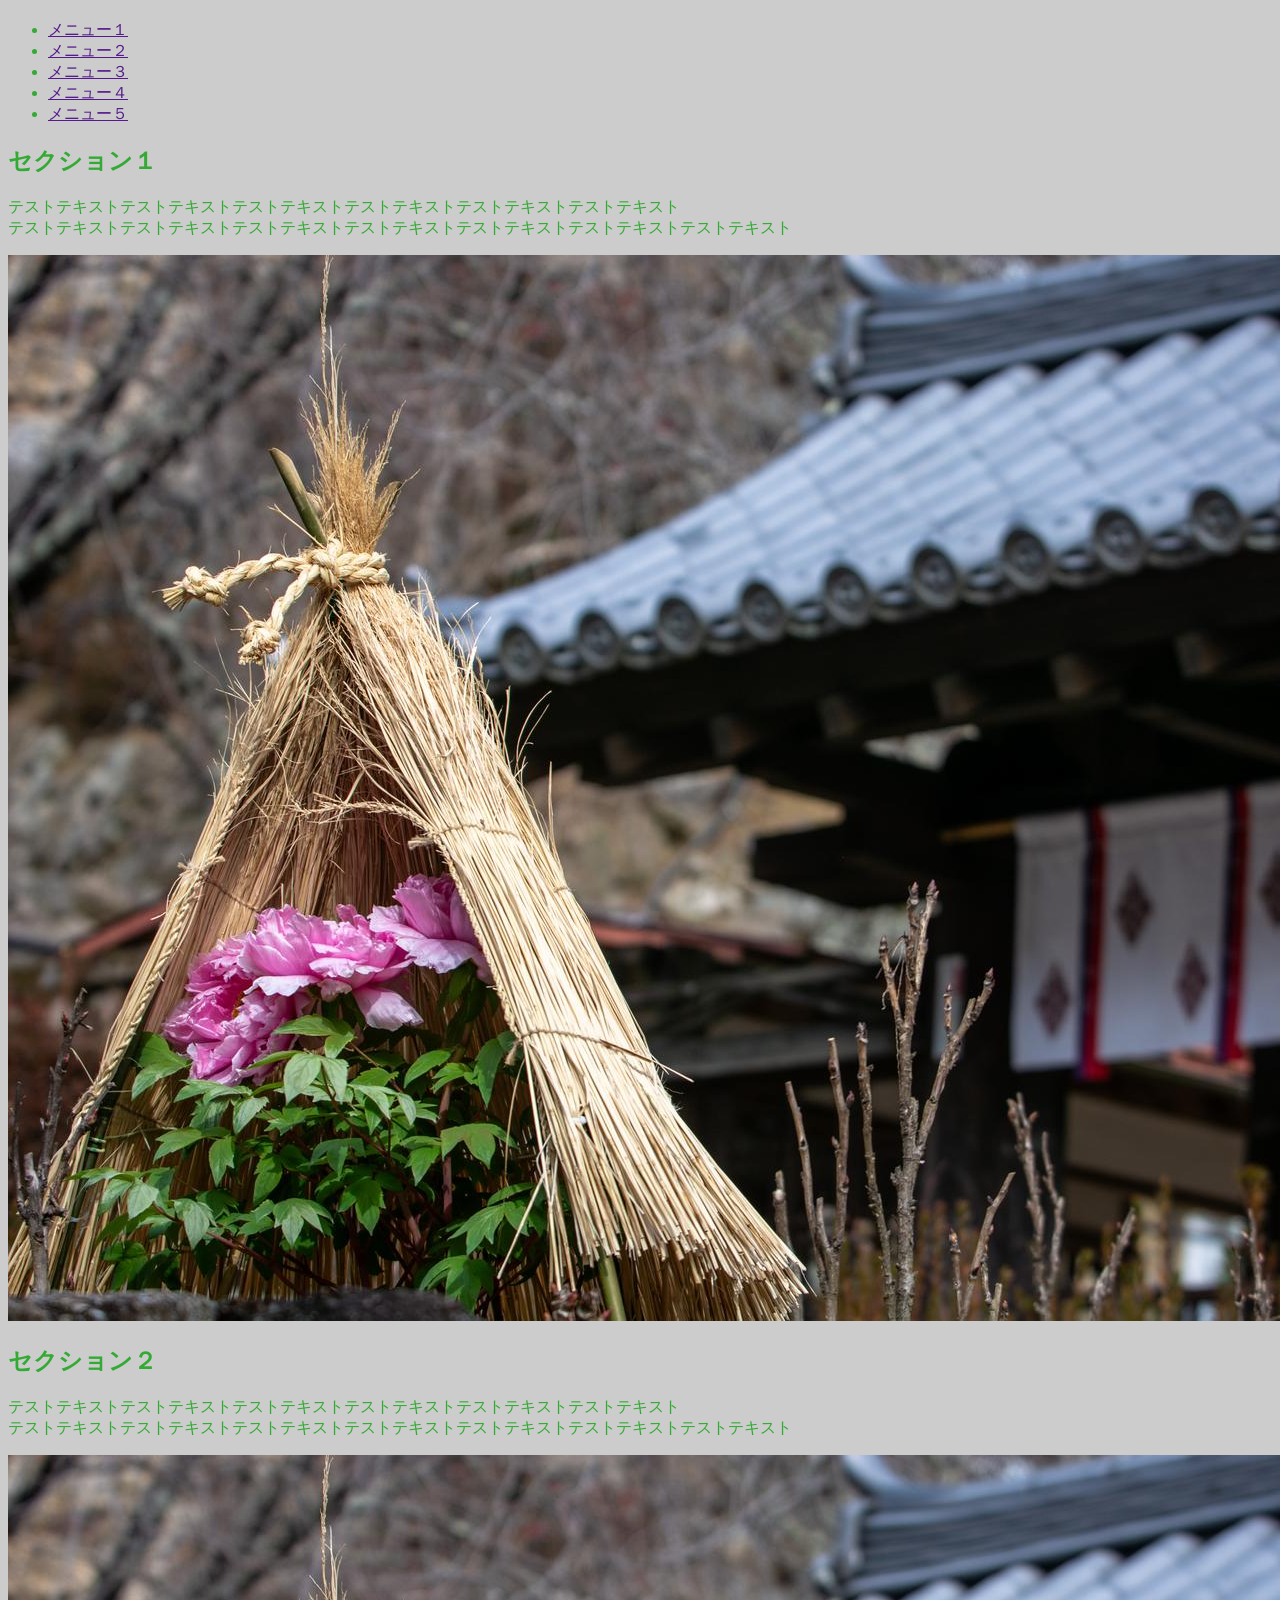
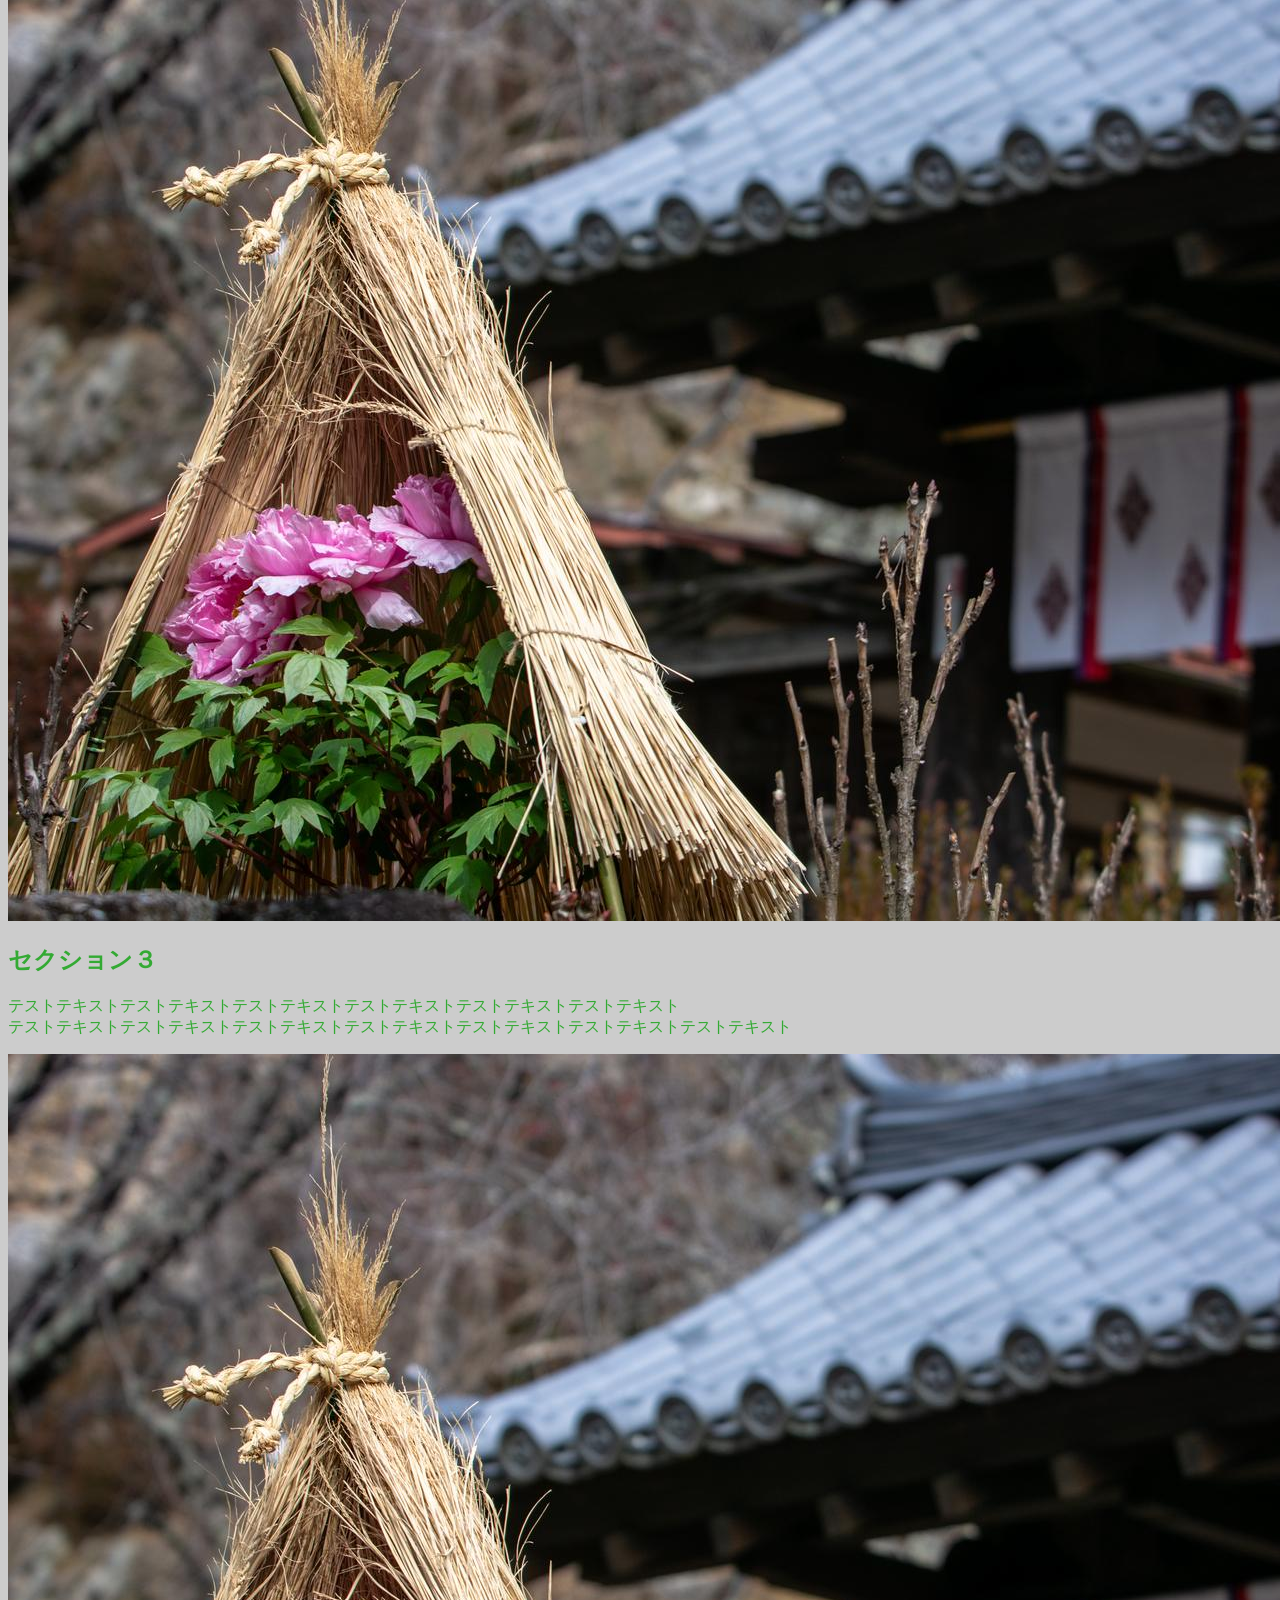
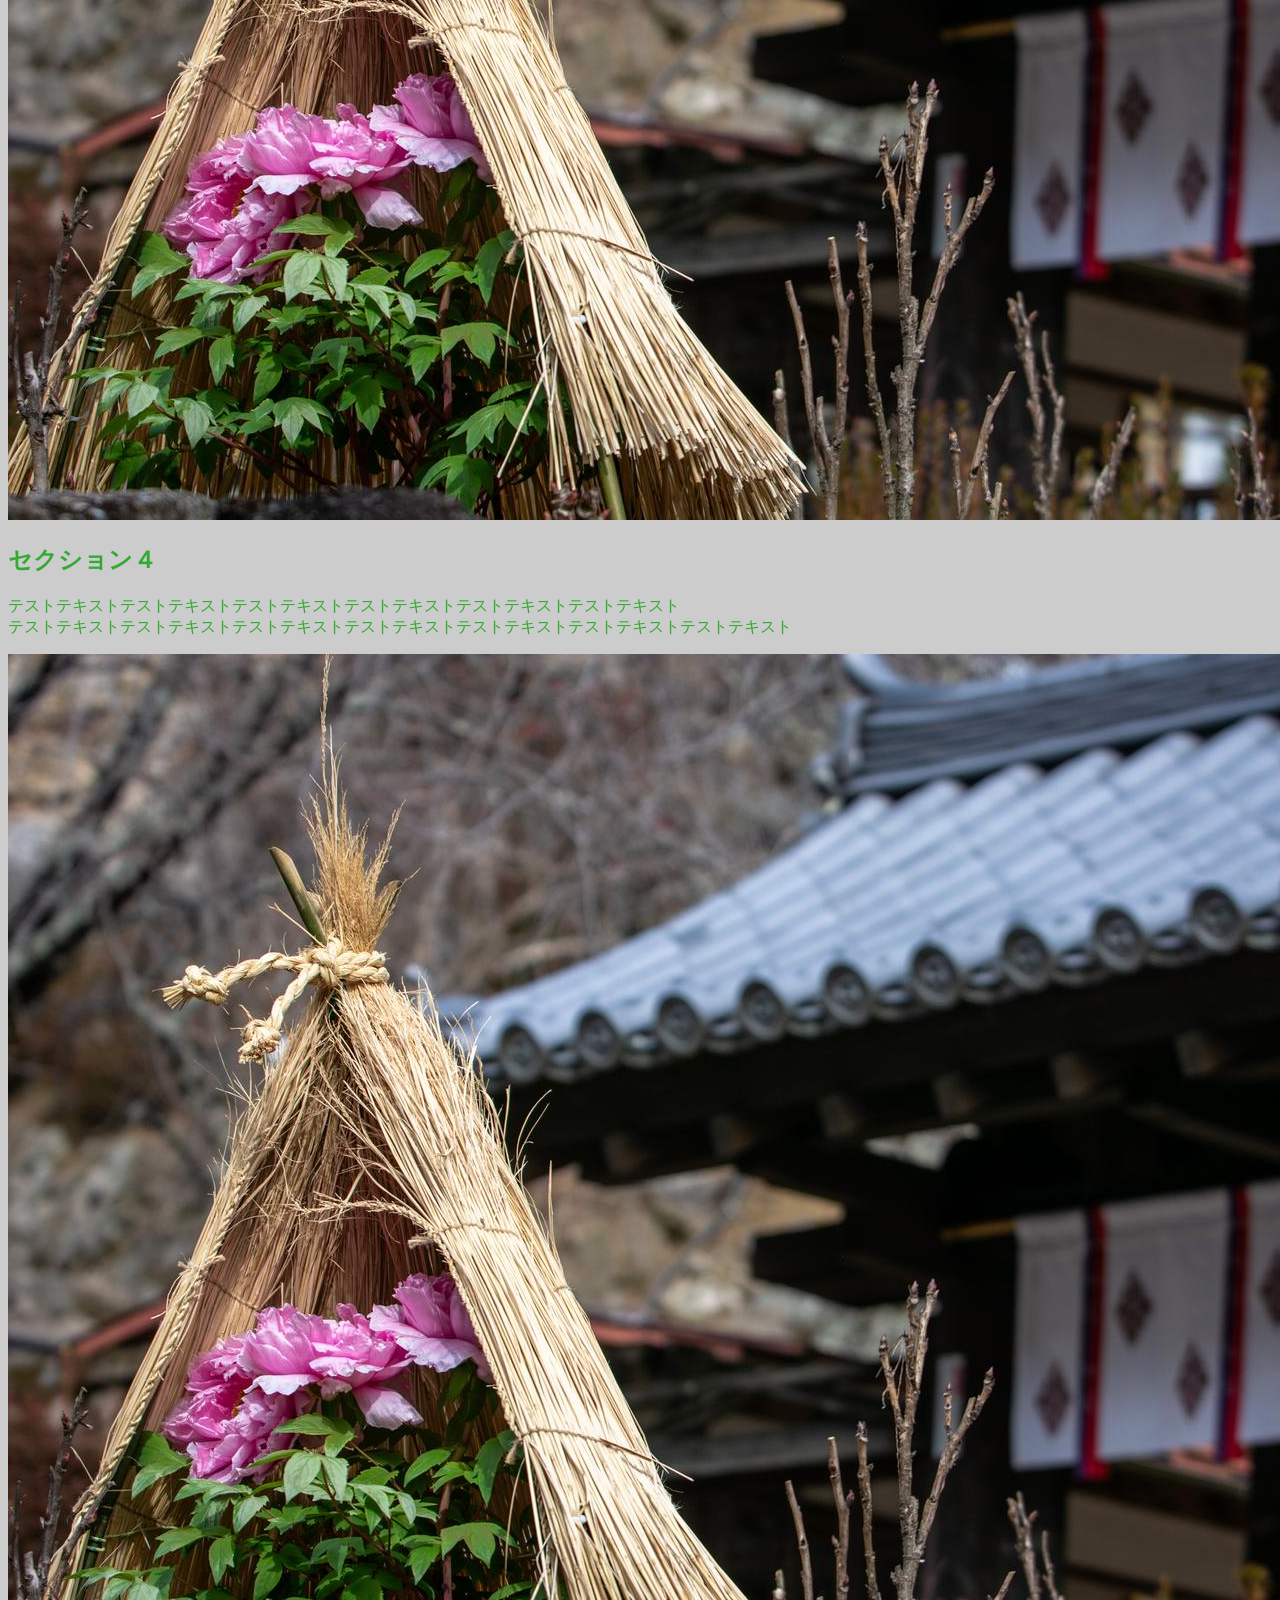
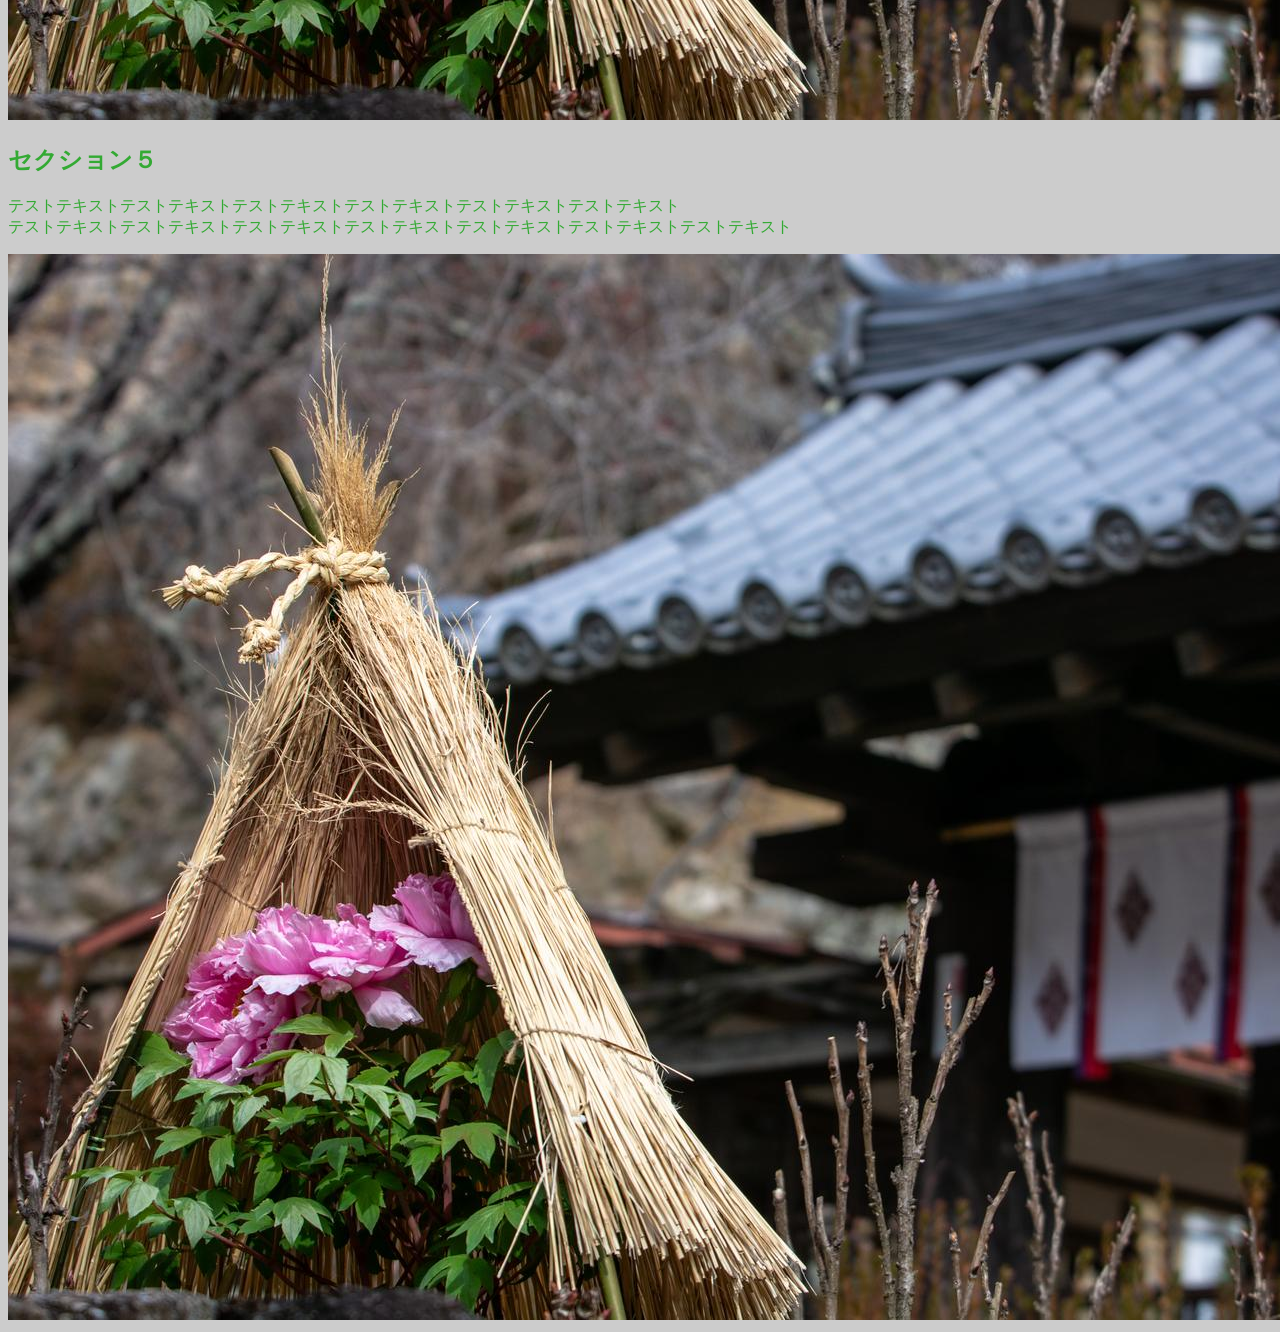
==== index.html @ 55877fb7 "最初" ====
<!DOCTYPE html>
<html lang="en">
<head>
    <meta charset="UTF-8">
    <meta name="viewport" content="width=device-width, initial-scale=1.0">
    <title>Document</title>
    <link rel="stylesheet" href="./css/style.css" class="href">
</head>
<body>
    
    <div class="lp_wrapper">
        <section id="main">
            <h1></h1>
            <ul>
                <li><a href="">メニュー１</a></li>
                <li><a href="">メニュー２</a></li>
                <li><a href="">メニュー３</a></li>
                <li><a href="">メニュー４</a></li>
                <li><a href="">メニュー５</a></li>
            </ul>
        </section>
        <section id="sec01">
            <h2>セクション１</h2>
            <div class="contents">
                <p>テストテキストテストテキストテストテキストテストテキストテストテキストテストテキスト<br>
                    テストテキストテストテキストテストテキストテストテキストテストテキストテストテキストテストテキスト
                </p>
                <div class="bgimage">
                    <img src="./images/image001.jpg" alt="">
                </div>
            </div>
        </section>
        <section id="sec02">
            <h2>セクション２</h2>
            <div class="contents">
                <p>テストテキストテストテキストテストテキストテストテキストテストテキストテストテキスト<br>
                    テストテキストテストテキストテストテキストテストテキストテストテキストテストテキストテストテキスト
                </p>
                <div class="bgimage">
                    <img src="./images/image001.jpg" alt="">
                </div>
            </div>
        </section>
        <section id="sec03">
            <h2>セクション３</h2>
            <div class="contents">
                <p>テストテキストテストテキストテストテキストテストテキストテストテキストテストテキスト<br>
                    テストテキストテストテキストテストテキストテストテキストテストテキストテストテキストテストテキスト
                </p>
                <div class="bgimage">
                    <img src="./images/image001.jpg" alt="">
                </div>
            </div>
        </section>
        <section id="sec04">
            <h2>セクション４</h2>
            <div class="contents">
                <p>テストテキストテストテキストテストテキストテストテキストテストテキストテストテキスト<br>
                    テストテキストテストテキストテストテキストテストテキストテストテキストテストテキストテストテキスト
                </p>
                <div class="bgimage">
                    <img src="./images/image001.jpg" alt="">
                </div>
            </div>
        </section>
        <section id="sec05">
            <h2>セクション５</h2>
            <div class="contents">
                <p>テストテキストテストテキストテストテキストテストテキストテストテキストテストテキスト<br>
                    テストテキストテストテキストテストテキストテストテキストテストテキストテストテキストテストテキスト
                </p>
                <div class="bgimage">
                    <img src="./images/image001.jpg" alt="">
                </div>
            </div>
        </section>
    </div>

</body>
</html>
---- css/style.css ----
body,html{
    background: #ccc;
    color:#3a3
}
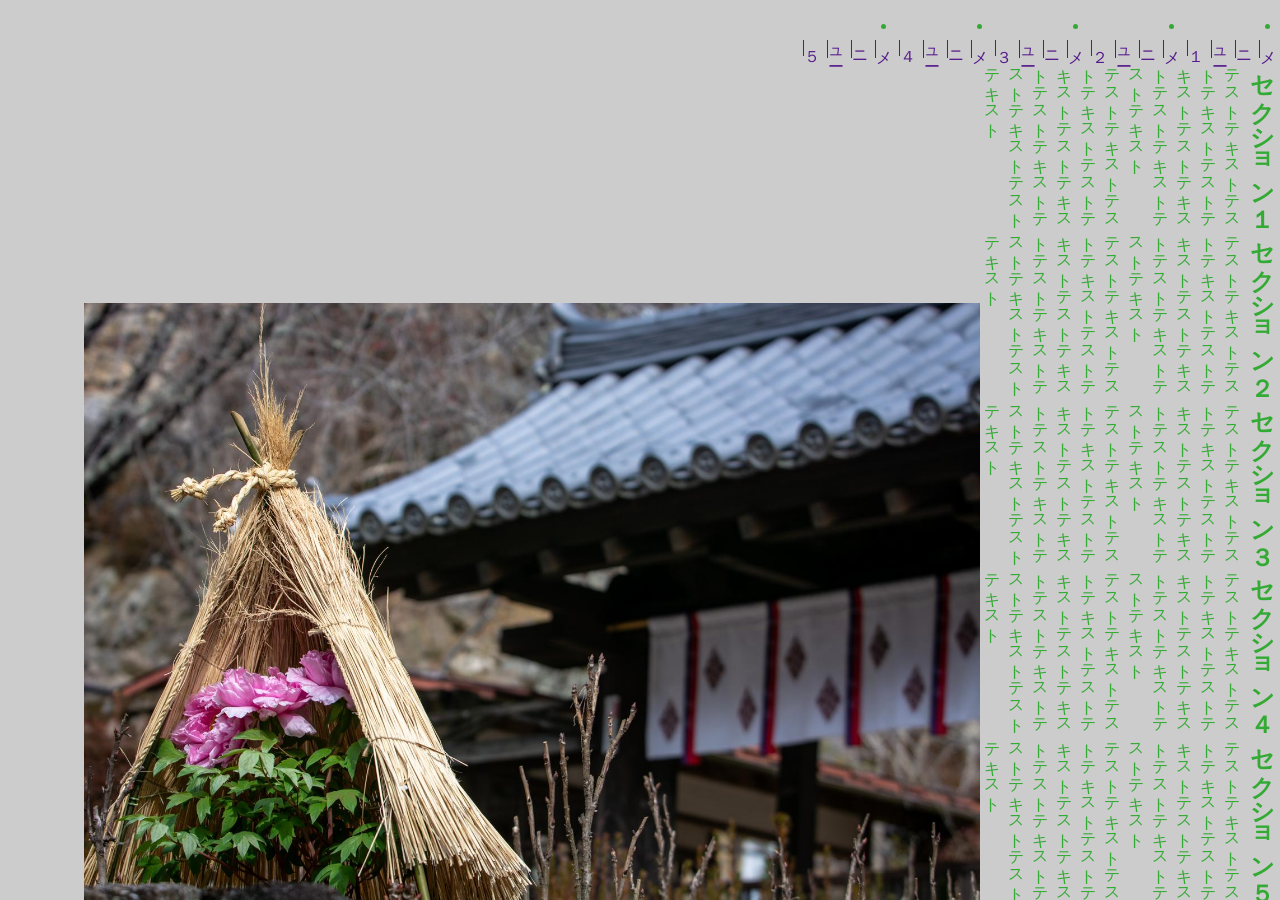
==== commit f7d3d2b1: "ちょっと修正" ====
--- a/index.html
+++ b/index.html
@@ -1,5 +1,5 @@
 <!DOCTYPE html>
-<html lang="en">
+<html lang="jp">
 <head>
     <meta charset="UTF-8">
     <meta name="viewport" content="width=device-width, initial-scale=1.0">
--- a/css/style.css
+++ b/css/style.css
@@ -1,4 +1,30 @@
+@import url("https://fonts.googleapis.com/css2?family=Noto+Sans+JP:wght@100..900&display=swap");
+@import url("https://fonts.googleapis.com/css2?family=Noto+Serif+JP:wght@200..900&display=swap");
+@import url("https://fonts.googleapis.com/css2?family=Martian+Mono:wght@100..800&display=swap");
+
+*,*::before,*::after{box-sizing:border-box}*{margin:0}@media (prefers-reduced-motion:no-preference){html{interpolate-size:allow-keywords}}body{line-height:1.5;-webkit-font-smoothing:antialiased}img,picture,video,canvas,svg{display:block;max-width:100%}input,button,textarea,select{font:inherit}p,h1,h2,h3,h4,h5,h6{overflow-wrap:break-word}p{text-wrap:pretty}h1,h2,h3,h4,h5,h6{text-wrap:balance}#root,#__next{isolation:isolate}
+
+html, body {
+    margin: 0;
+    padding: 0;
+    color: #333;
+}
+
 body,html{
     background: #ccc;
-    color:#3a3
-}+    color:#3a3;
+writing-mode: vertical-rl; /* 縦書き（右→左） */
+text-orientation: upright; /* 文字の向きを正立に */
+}
+.lp_wrapper{
+    max-width:100vw;
+    overflow: hidden;
+}
+.lp_wrapper{
+    display: flex;
+}
+.lp_wrapper section .bgimage{
+    position: fixed;
+    bottom:0;
+    width:70%;
+}
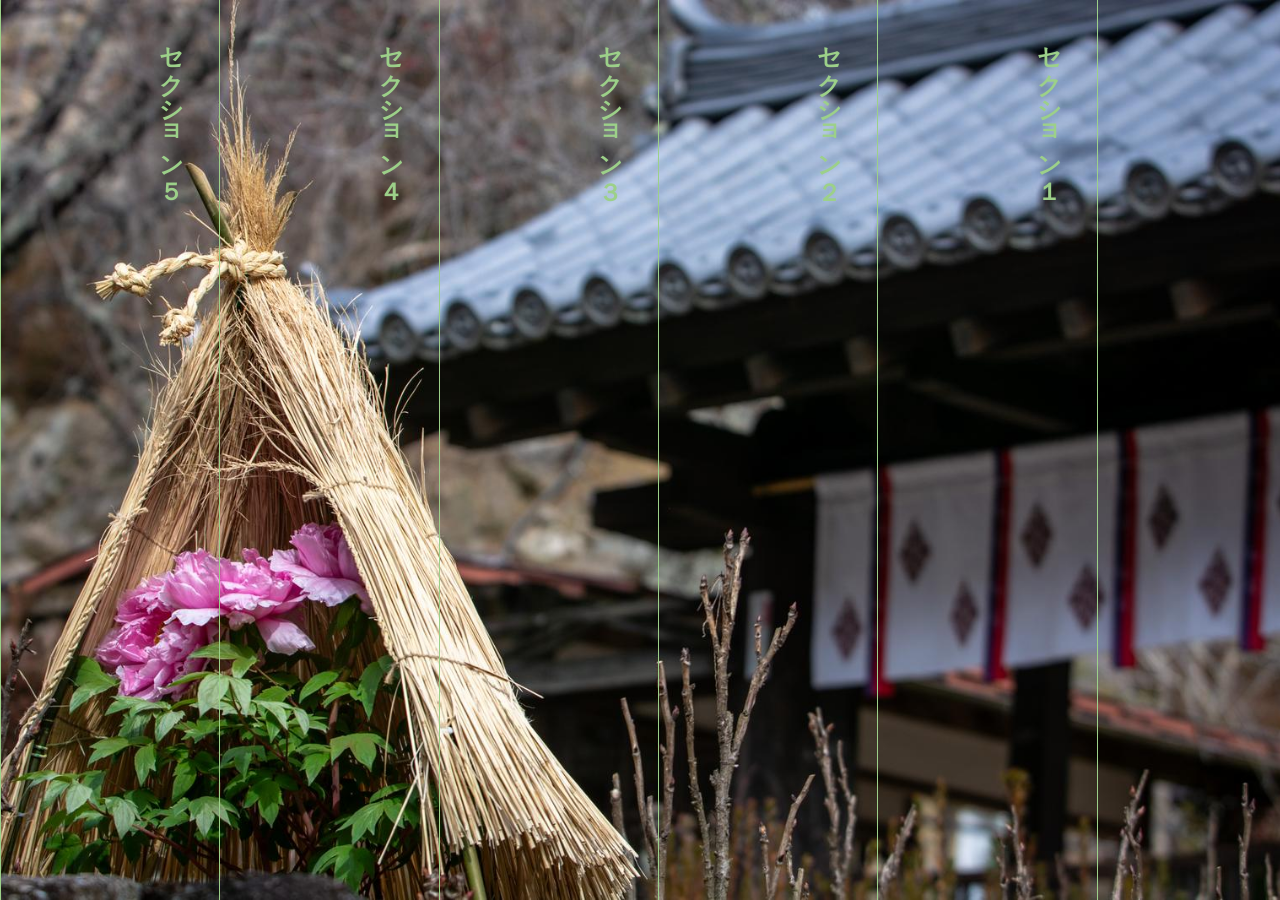
==== commit 31c7449f: "さらに更新" ====
--- a/index.html
+++ b/index.html
@@ -5,73 +5,85 @@
     <meta name="viewport" content="width=device-width, initial-scale=1.0">
     <title>Document</title>
     <link rel="stylesheet" href="./css/style.css" class="href">
+    <!-- jQuery 3.7.1 (minified) -->
+<script src="https://cdnjs.cloudflare.com/ajax/libs/jquery/3.7.1/jquery.min.js"
+        integrity="sha512-v2CJ7UaYy4JwqLDIrZUI/4hqeoQieOmAZNXBeQyjo21dadnwR+8ZaIJVT8EE2iyI61OV8e6M8PP2/4hpQINQ/g=="
+        crossorigin="anonymous"
+        referrerpolicy="no-referrer"></script>
+    <script>
+        $(function(){
+            
+        });
+    </script>
 </head>
 <body>
     
     <div class="lp_wrapper">
         <section id="main">
-            <h1></h1>
-            <ul>
-                <li><a href="">メニュー１</a></li>
-                <li><a href="">メニュー２</a></li>
-                <li><a href="">メニュー３</a></li>
-                <li><a href="">メニュー４</a></li>
-                <li><a href="">メニュー５</a></li>
-            </ul>
+            <div class="contents">
+                <h1></h1>
+                <ul>
+                    <li><a href="">メニュー１</a></li>
+                    <li><a href="">メニュー２</a></li>
+                    <li><a href="">メニュー３</a></li>
+                    <li><a href="">メニュー４</a></li>
+                    <li><a href="">メニュー５</a></li>
+                </ul>
+            </div>
         </section>
         <section id="sec01">
-            <h2>セクション１</h2>
             <div class="contents">
+                <h2>セクション１</h2>
                 <p>テストテキストテストテキストテストテキストテストテキストテストテキストテストテキスト<br>
                     テストテキストテストテキストテストテキストテストテキストテストテキストテストテキストテストテキスト
                 </p>
-                <div class="bgimage">
-                    <img src="./images/image001.jpg" alt="">
-                </div>
+            </div>
+            <div class="bgimage">
+                <img src="./images/image001.jpg" alt="">
             </div>
         </section>
         <section id="sec02">
-            <h2>セクション２</h2>
             <div class="contents">
+                <h2>セクション２</h2>
                 <p>テストテキストテストテキストテストテキストテストテキストテストテキストテストテキスト<br>
                     テストテキストテストテキストテストテキストテストテキストテストテキストテストテキストテストテキスト
                 </p>
-                <div class="bgimage">
-                    <img src="./images/image001.jpg" alt="">
-                </div>
+            </div>
+            <div class="bgimage">
+                <img src="./images/image001.jpg" alt="">
             </div>
         </section>
         <section id="sec03">
-            <h2>セクション３</h2>
             <div class="contents">
+                <h2>セクション３</h2>
                 <p>テストテキストテストテキストテストテキストテストテキストテストテキストテストテキスト<br>
                     テストテキストテストテキストテストテキストテストテキストテストテキストテストテキストテストテキスト
                 </p>
-                <div class="bgimage">
-                    <img src="./images/image001.jpg" alt="">
-                </div>
+            </div>
+            <div class="bgimage">
+                <img src="./images/image001.jpg" alt="">
             </div>
         </section>
         <section id="sec04">
-            <h2>セクション４</h2>
             <div class="contents">
+                <h2>セクション４</h2>
                 <p>テストテキストテストテキストテストテキストテストテキストテストテキストテストテキスト<br>
                     テストテキストテストテキストテストテキストテストテキストテストテキストテストテキストテストテキスト
                 </p>
-                <div class="bgimage">
-                    <img src="./images/image001.jpg" alt="">
-                </div>
+            </div>
+            <div class="bgimage">
+                <img src="./images/image001.jpg" alt="">
             </div>
         </section>
         <section id="sec05">
-            <h2>セクション５</h2>
             <div class="contents">
+                <h2>セクション５</h2>
                 <p>テストテキストテストテキストテストテキストテストテキストテストテキストテストテキスト<br>
                     テストテキストテストテキストテストテキストテストテキストテストテキストテストテキストテストテキスト
                 </p>
-                <div class="bgimage">
-                    <img src="./images/image001.jpg" alt="">
-                </div>
+            </div>
+            <div class="bgimage">
+                <img src="./images/image001.jpg" alt="">
             </div>
         </section>
     </div>
--- a/css/style.css
+++ b/css/style.css
@@ -7,14 +7,24 @@
 html, body {
     margin: 0;
     padding: 0;
-    color: #333;
+    color: #807F7A;
 }
 
 body,html{
     background: #ccc;
-    color:#3a3;
-writing-mode: vertical-rl; /* 縦書き（右→左） */
-text-orientation: upright; /* 文字の向きを正立に */
+    color:#9CD089;
+    writing-mode: vertical-rl; /* 縦書き（右→左） */
+    text-orientation: upright; /* 文字の向きを正立に */
+}
+a,
+a:link,
+a:visited,
+a:hover,
+a:active{
+    color:#9CD089;
+}
+a:hover{
+    text-decoration: underline;
 }
 .lp_wrapper{
     max-width:100vw;
@@ -22,9 +32,50 @@
 }
 .lp_wrapper{
     display: flex;
+    position: relative;
+    flex-direction: column;
+    width: 100vw;
+}
+.lp_wrapper section{
+    flex: 1 1 auto;
+}
+.lp_wrapper section div.contents{
+    position:relative; 
+    z-index:2;
+    border-left:1px solid #9CD089;
+    width:100%;
+    padding:30px;
+}
+.lp_wrapper section div.contents h2{
+    cursor: pointer;
+}
+.lp_wrapper section div.contents *:not(h2){
+    display: none;
+}
+.lp_wrapper section div.contents > *{
+    position:relative;
+    z-index:2;
 }
 .lp_wrapper section .bgimage{
     position: fixed;
     bottom:0;
-    width:70%;
+    top:0;
+    left:0;
+    right: 0;
+    z-index:1;
 }
+.lp_wrapper section .bgimage img{
+    object-fit: cover;
+    object-position:center;
+    width: 100%;
+    height: 100%;
+}
+@media screen and (max-width: 767px) {
+    body,html{
+        writing-mode: initial; /* 縦書き（右→左） */
+        text-orientation: initial; /* 文字の向きを正立に */
+    }
+    .lp_wrapper{
+        flex-direction: row;
+    }
+}
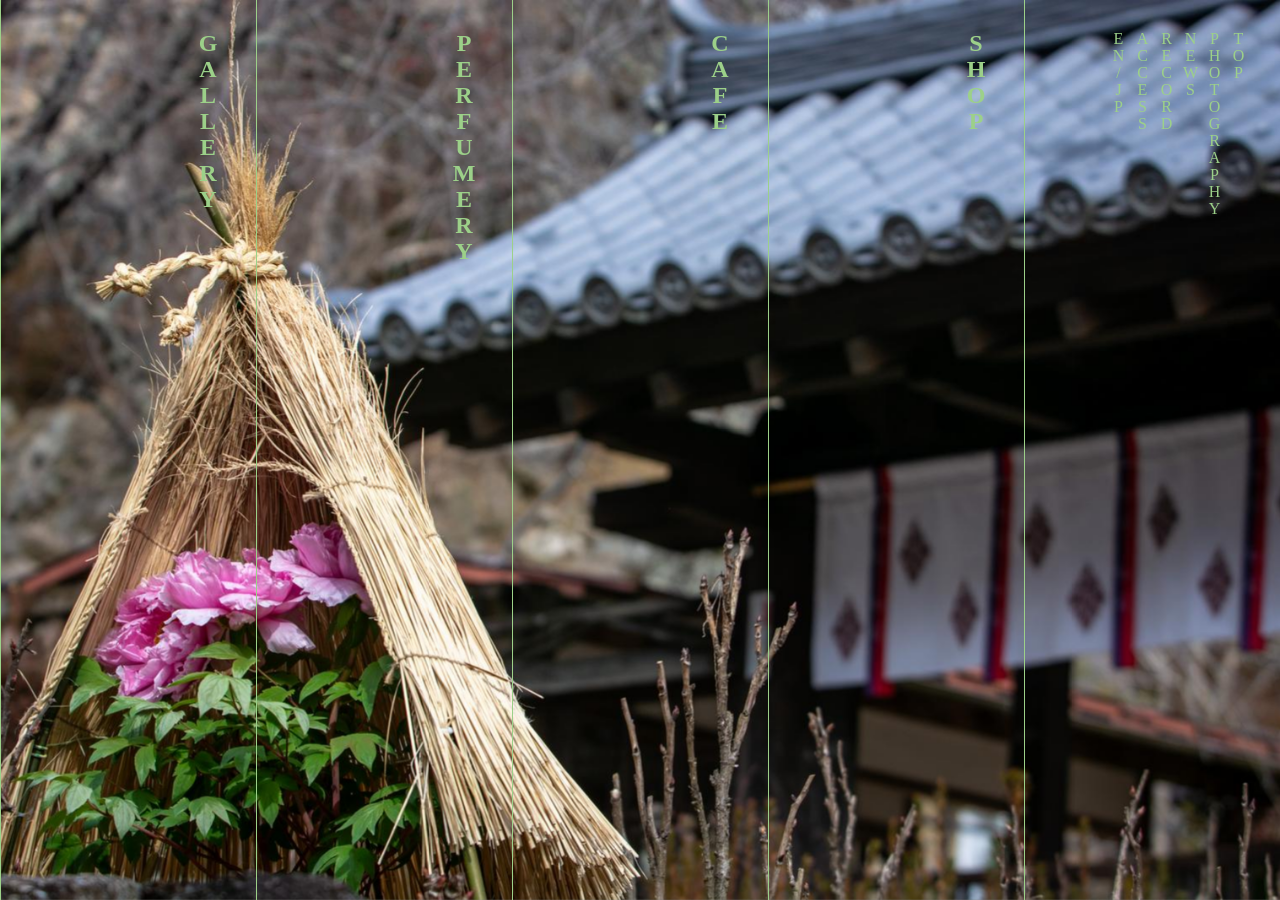
==== commit faafb0b8: "tuika" ====
--- a/index.html
+++ b/index.html
@@ -12,78 +12,92 @@
         referrerpolicy="no-referrer"></script>
     <script>
         $(function(){
-            
+            $('.lp_wrapper section .contents').on({
+            mouseenter: function () {
+                $(this).siblings('.bgimage').stop(true, true).fadeIn(300);
+                console.log("123");
+            },
+            mouseleave: function () {
+                $(this).siblings('.bgimage').stop(true, true).fadeOut(300);
+            }
+            });
+
+            $(".lp_wrapper section .contents h2").on("click",function(){
+                $(".lp_wrapper section .contents_inner").fadeOut();
+                $(this).siblings(".contents_inner").fadeIn();
+            });
         });
     </script>
 </head>
 <body>
     
     <div class="lp_wrapper">
-        <section id="main">
+        <section id="main" class="active">
             <div class="contents">
                 <h1></h1>
                 <ul>
-                    <li><a href="">メニュー１</a></li>
-                    <li><a href="">メニュー２</a></li>
-                    <li><a href="">メニュー３</a></li>
-                    <li><a href="">メニュー４</a></li>
-                    <li><a href="">メニュー５</a></li>
+                    <li><a href="">TOP</a></li>
+                    <li><a href="">PHOTOGRAPHY</a></li>
+                    <li><a href="">NEWS</a></li>
+                    <li><a href="">RECORD</a></li>
+                    <li><a href="">ACCESS</a></li>
+                    <li><a href="">EN/JP</a></li>
                 </ul>
-            </div>
-        </section>
-        <section id="sec01">
-            <div class="contents">
-                <h2>セクション１</h2>
-                <p>テストテキストテストテキストテストテキストテストテキストテストテキストテストテキスト<br>
-                    テストテキストテストテキストテストテキストテストテキストテストテキストテストテキストテストテキスト
-                </p>
             </div>
             <div class="bgimage">
                 <img src="./images/image001.jpg" alt="">
             </div>
         </section>
+        <section id="sec01">
+            <div class="contents">
+                <h2>SHOP</h2>
+                <div class="contents_inner">
+                    <p>テストテキストテストテキストテストテキストテストテキストテストテキストテストテキスト<br>
+                        テストテキストテストテキストテストテキストテストテキストテストテキストテストテキストテストテキスト
+                    </p>
+                </div>
+            </div>
+            <div class="bgimage">
+                <img src="./images/image002.jpg" alt="">
+            </div>
+        </section>
         <section id="sec02">
             <div class="contents">
-                <h2>セクション２</h2>
-                <p>テストテキストテストテキストテストテキストテストテキストテストテキストテストテキスト<br>
-                    テストテキストテストテキストテストテキストテストテキストテストテキストテストテキストテストテキスト
-                </p>
+                <h2>CAFE</h2>
+                <div class="contents_inner">
+                    <p>テストテキストテストテキストテストテキストテストテキストテストテキストテストテキスト<br>
+                        テストテキストテストテキストテストテキストテストテキストテストテキストテストテキストテストテキスト
+                    </p>
+                </div>
             </div>
             <div class="bgimage">
-                <img src="./images/image001.jpg" alt="">
+                <img src="./images/image003.jpg" alt="">
             </div>
         </section>
         <section id="sec03">
             <div class="contents">
-                <h2>セクション３</h2>
-                <p>テストテキストテストテキストテストテキストテストテキストテストテキストテストテキスト<br>
-                    テストテキストテストテキストテストテキストテストテキストテストテキストテストテキストテストテキスト
-                </p>
+                <h2>PERFUMERY</h2>
+                <div class="contents_inner">
+                    <p>テストテキストテストテキストテストテキストテストテキストテストテキストテストテキスト<br>
+                        テストテキストテストテキストテストテキストテストテキストテストテキストテストテキストテストテキスト
+                    </p>
+                </div>
             </div>
             <div class="bgimage">
-                <img src="./images/image001.jpg" alt="">
+                <img src="./images/image004.jpg" alt="">
             </div>
         </section>
         <section id="sec04">
             <div class="contents">
-                <h2>セクション４</h2>
-                <p>テストテキストテストテキストテストテキストテストテキストテストテキストテストテキスト<br>
-                    テストテキストテストテキストテストテキストテストテキストテストテキストテストテキストテストテキスト
-                </p>
+                <h2>GALLERY</h2>
+                <div class="contents_inner">
+                    <p>テストテキストテストテキストテストテキストテストテキストテストテキストテストテキスト<br>
+                        テストテキストテストテキストテストテキストテストテキストテストテキストテストテキストテストテキスト
+                    </p>
+                </div>
             </div>
             <div class="bgimage">
-                <img src="./images/image001.jpg" alt="">
-            </div>
-        </section>
-        <section id="sec05">
-            <div class="contents">
-                <h2>セクション５</h2>
-                <p>テストテキストテストテキストテストテキストテストテキストテストテキストテストテキスト<br>
-                    テストテキストテストテキストテストテキストテストテキストテストテキストテストテキストテストテキスト
-                </p>
-            </div>
-            <div class="bgimage">
-                <img src="./images/image001.jpg" alt="">
+                <img src="./images/image005.jpg" alt="">
             </div>
         </section>
     </div>
--- a/css/style.css
+++ b/css/style.css
@@ -7,14 +7,15 @@
 html, body {
     margin: 0;
     padding: 0;
-    color: #807F7A;
 }
 
 body,html{
-    background: #ccc;
+    background: #807F7A;
     color:#9CD089;
-    writing-mode: vertical-rl; /* 縦書き（右→左） */
-    text-orientation: upright; /* 文字の向きを正立に */
+}
+ul{
+    list-style: none;
+    padding:0;
 }
 a,
 a:link,
@@ -22,25 +23,46 @@
 a:hover,
 a:active{
     color:#9CD089;
+    text-decoration: none;
+    transition: 0.3s;
 }
 a:hover{
-    text-decoration: underline;
+    background-color: #9CD08933;
 }
 .lp_wrapper{
     max-width:100vw;
     overflow: hidden;
 }
 .lp_wrapper{
-    display: flex;
+    display: grid;
     position: relative;
-    flex-direction: column;
-    width: 100vw;
+    grid-template-rows: 1fr 1fr 1fr 1fr 1fr;
+    width: 100%;
+    height:100%;
+    transition: grid-template-columns 0.5s ease;
+    writing-mode: vertical-rl; /* 縦書き（右→左） */
+    text-orientation: upright; /* 文字の向きを正立に */
+}
+.lp_wrapper.expand_1{
+    grid-template-rows: 5fr 1fr 1fr 1fr 1fr;
+}
+.lp_wrapper.expand_2{
+    grid-template-rows: 1fr 5fr 1fr 1fr 1fr;
+}
+.lp_wrapper.expand_3{
+    grid-template-rows: 1fr 1fr 5fr 1fr 1fr;
+}
+.lp_wrapper.expand_4{
+    grid-template-rows: 1fr 1fr 1fr 5fr 1fr;
+}
+.lp_wrapper.expand_5{
+    grid-template-rows: 1fr 1fr 1fr 1fr 5fr;
 }
 .lp_wrapper section{
-    flex: 1 1 auto;
+    transition: 0.5s;
 }
 .lp_wrapper section div.contents{
-    position:relative; 
+    position:relative;
     z-index:2;
     border-left:1px solid #9CD089;
     width:100%;
@@ -49,20 +71,28 @@
 .lp_wrapper section div.contents h2{
     cursor: pointer;
 }
-.lp_wrapper section div.contents *:not(h2){
+.lp_wrapper section div.contents .contents_inner{
+    width: 0;
     display: none;
+}
+.lp_wrapper section.active .contents_inner{
+    width: auto;
 }
 .lp_wrapper section div.contents > *{
     position:relative;
     z-index:2;
 }
 .lp_wrapper section .bgimage{
+    display: none;
     position: fixed;
     bottom:0;
     top:0;
     left:0;
     right: 0;
     z-index:1;
+}
+.lp_wrapper section.active .bgimage{
+    display: block;
 }
 .lp_wrapper section .bgimage img{
     object-fit: cover;
@@ -72,10 +102,24 @@
 }
 @media screen and (max-width: 767px) {
     body,html{
+    }
+    .lp_wrapper{
+        display: block;
+        position: relative;
+        overflow: visible;
+        width: auto;
+        height: auto;
         writing-mode: initial; /* 縦書き（右→左） */
         text-orientation: initial; /* 文字の向きを正立に */
     }
-    .lp_wrapper{
-        flex-direction: row;
+    .lp_wrapper section{
+        border-top:1px solid #9CD089;
+        border-left:none;
+        width:100%;
     }
-}+    .lp_wrapper section div.contents{
+        border-top:1px solid #9CD089;
+        border-left:none;
+    }
+}
+
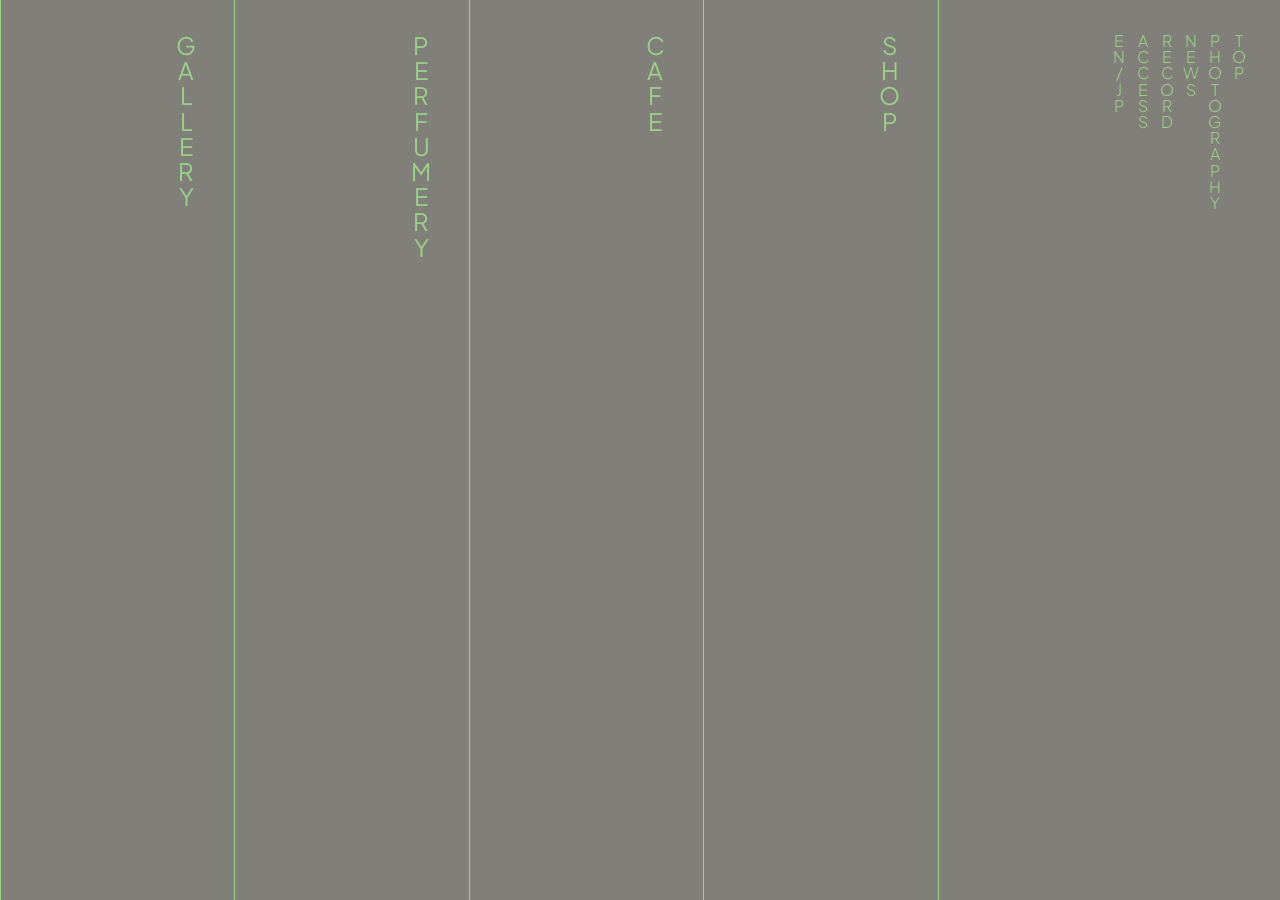
==== commit 89b6645d: "3/31" ====
--- a/index.html
+++ b/index.html
@@ -6,25 +6,38 @@
     <title>Document</title>
     <link rel="stylesheet" href="./css/style.css" class="href">
     <!-- jQuery 3.7.1 (minified) -->
-<script src="https://cdnjs.cloudflare.com/ajax/libs/jquery/3.7.1/jquery.min.js"
+    <script src="https://cdnjs.cloudflare.com/ajax/libs/jquery/3.7.1/jquery.min.js"
         integrity="sha512-v2CJ7UaYy4JwqLDIrZUI/4hqeoQieOmAZNXBeQyjo21dadnwR+8ZaIJVT8EE2iyI61OV8e6M8PP2/4hpQINQ/g=="
         crossorigin="anonymous"
         referrerpolicy="no-referrer"></script>
+    <link rel="preconnect" href="https://fonts.googleapis.com">
+    <link rel="preconnect" href="https://fonts.googleapis.com">
+    <link rel="preconnect" href="https://fonts.gstatic.com" crossorigin>
+    <link href="https://fonts.googleapis.com/css2?family=Ibarra+Real+Nova:ital,wght@0,400..700;1,400..700&family=Noto+Sans+JP:wght@100..900&family=Noto+Serif+JP:wght@200..900&family=Plus+Jakarta+Sans:ital,wght@0,200..800;1,200..800&display=swap" rel="stylesheet">
+
     <script>
         $(function(){
-            $('.lp_wrapper section .contents').on({
+            $('.lp_wrapper section:not([class]) .contents h2,.lp_wrapper section[class=""] .contents h2').on({
             mouseenter: function () {
-                $(this).siblings('.bgimage').stop(true, true).fadeIn(300);
-                console.log("123");
+                $(this).parent().siblings('.bgimage:not(.visible)').stop(true, true).fadeIn(300);
             },
             mouseleave: function () {
-                $(this).siblings('.bgimage').stop(true, true).fadeOut(300);
+                $(this).parent().siblings('.bgimage:not(.visible)').stop(true, true).fadeOut(300);
             }
             });
 
             $(".lp_wrapper section .contents h2").on("click",function(){
                 $(".lp_wrapper section .contents_inner").fadeOut();
-                $(this).siblings(".contents_inner").fadeIn();
+                if($(this).parents("section").hasClass("active")) {
+                    $(".lp_wrapper section .bgimage.visible").removeClass('visible');
+                    $(this).parents("section").removeClass("active").siblings().removeClass("active").removeClass("unactive");
+                }else{
+                    $(".lp_wrapper section .bgimage.visible").removeClass('visible');
+                    $(this).parents("section").removeClass("unactive").addClass("active").siblings().removeClass("active").addClass("unactive");
+                    $(this).siblings(".contents_inner").fadeIn();
+                    $(this).parent().siblings('.bgimage').addClass('visible');
+                }
+                
             });
         });
     </script>
@@ -32,7 +45,7 @@
 <body>
     
     <div class="lp_wrapper">
-        <section id="main" class="active">
+        <section id="main">
             <div class="contents">
                 <h1></h1>
                 <ul>
@@ -51,7 +64,7 @@
         <section id="sec01">
             <div class="contents">
                 <h2>SHOP</h2>
-                <div class="contents_inner">
+                <div class="contents_inner tategaki">
                     <p>テストテキストテストテキストテストテキストテストテキストテストテキストテストテキスト<br>
                         テストテキストテストテキストテストテキストテストテキストテストテキストテストテキストテストテキスト
                     </p>
@@ -64,7 +77,7 @@
         <section id="sec02">
             <div class="contents">
                 <h2>CAFE</h2>
-                <div class="contents_inner">
+                <div class="contents_inner tategaki">
                     <p>テストテキストテストテキストテストテキストテストテキストテストテキストテストテキスト<br>
                         テストテキストテストテキストテストテキストテストテキストテストテキストテストテキストテストテキスト
                     </p>
@@ -77,7 +90,7 @@
         <section id="sec03">
             <div class="contents">
                 <h2>PERFUMERY</h2>
-                <div class="contents_inner">
+                <div class="contents_inner tategaki">
                     <p>テストテキストテストテキストテストテキストテストテキストテストテキストテストテキスト<br>
                         テストテキストテストテキストテストテキストテストテキストテストテキストテストテキストテストテキスト
                     </p>
@@ -90,7 +103,7 @@
         <section id="sec04">
             <div class="contents">
                 <h2>GALLERY</h2>
-                <div class="contents_inner">
+                <div class="contents_inner tategaki">
                     <p>テストテキストテストテキストテストテキストテストテキストテストテキストテストテキスト<br>
                         テストテキストテストテキストテストテキストテストテキストテストテキストテストテキストテストテキスト
                     </p>
--- a/css/style.css
+++ b/css/style.css
@@ -3,15 +3,22 @@
 @import url("https://fonts.googleapis.com/css2?family=Martian+Mono:wght@100..800&display=swap");
 
 *,*::before,*::after{box-sizing:border-box}*{margin:0}@media (prefers-reduced-motion:no-preference){html{interpolate-size:allow-keywords}}body{line-height:1.5;-webkit-font-smoothing:antialiased}img,picture,video,canvas,svg{display:block;max-width:100%}input,button,textarea,select{font:inherit}p,h1,h2,h3,h4,h5,h6{overflow-wrap:break-word}p{text-wrap:pretty}h1,h2,h3,h4,h5,h6{text-wrap:balance}#root,#__next{isolation:isolate}
+h1,h2,h3,h4,h5,h6{
+     font-family: "Plus Jakarta Sans", sans-serif;
+    font-weight: normal;
+}
 
 html, body {
     margin: 0;
     padding: 0;
+     font-family: "Plus Jakarta Sans", sans-serif;
+     font-weight:300;
 }
 
 body,html{
     background: #807F7A;
     color:#9CD089;
+    letter-spacing: -0.3em;
 }
 ul{
     list-style: none;
@@ -34,7 +41,8 @@
     overflow: hidden;
 }
 .lp_wrapper{
-    display: grid;
+    display: flex;
+    flex-direction:column;
     position: relative;
     grid-template-rows: 1fr 1fr 1fr 1fr 1fr;
     width: 100%;
@@ -43,27 +51,24 @@
     writing-mode: vertical-rl; /* 縦書き（右→左） */
     text-orientation: upright; /* 文字の向きを正立に */
 }
-.lp_wrapper.expand_1{
-    grid-template-rows: 5fr 1fr 1fr 1fr 1fr;
+.lp_wrapper section{
+    flex-basis: 0;
+    flex: 1 1 auto;
+    transition:0.5s;
+    max-width:100%;
 }
-.lp_wrapper.expand_2{
-    grid-template-rows: 1fr 5fr 1fr 1fr 1fr;
+.lp_wrapper section.unactive{
+    max-width:10%;
 }
-.lp_wrapper.expand_3{
-    grid-template-rows: 1fr 1fr 5fr 1fr 1fr;
-}
-.lp_wrapper.expand_4{
-    grid-template-rows: 1fr 1fr 1fr 5fr 1fr;
-}
-.lp_wrapper.expand_5{
-    grid-template-rows: 1fr 1fr 1fr 1fr 5fr;
+.lp_wrapper section.active{
+    flex: 1 1 auto;
 }
 .lp_wrapper section{
     transition: 0.5s;
 }
 .lp_wrapper section div.contents{
     position:relative;
-    z-index:2;
+    z-index:3;
     border-left:1px solid #9CD089;
     width:100%;
     padding:30px;
@@ -80,7 +85,7 @@
 }
 .lp_wrapper section div.contents > *{
     position:relative;
-    z-index:2;
+    z-index:3;
 }
 .lp_wrapper section .bgimage{
     display: none;
@@ -90,6 +95,12 @@
     left:0;
     right: 0;
     z-index:1;
+}
+.lp_wrapper section:not(#main) .bgimage{
+    right: 20vw;
+}
+.lp_wrapper section .bgimage.visible{
+    z-index:2;
 }
 .lp_wrapper section.active .bgimage{
     display: block;
@@ -109,17 +120,35 @@
         overflow: visible;
         width: auto;
         height: auto;
-        writing-mode: initial; /* 縦書き（右→左） */
-        text-orientation: initial; /* 文字の向きを正立に */
+        transition: grid-template-columns 0.5s ease;
+        writing-mode: initial;
+        text-orientation: initial;
+        flex-direction: row;
     }
     .lp_wrapper section{
         border-top:1px solid #9CD089;
         border-left:none;
-        width:100%;
+        width: 100%;
+        letter-spacing: 0.3em;
+    }
+    .lp_wrapper .contents section {
+        width: 100%;
     }
     .lp_wrapper section div.contents{
         border-top:1px solid #9CD089;
         border-left:none;
     }
+    .lp_wrapper section div.contents .contents_inner{
+        width: 100%;
+    }
+    
+    .active .lp_wrapper section.unactive{
+        max-width:unset;
+    }
+    
+    .lp_wrapper section.active,
+    .lp_wrapper section.unactive{
+        max-width:unset;
+    }
 }
 
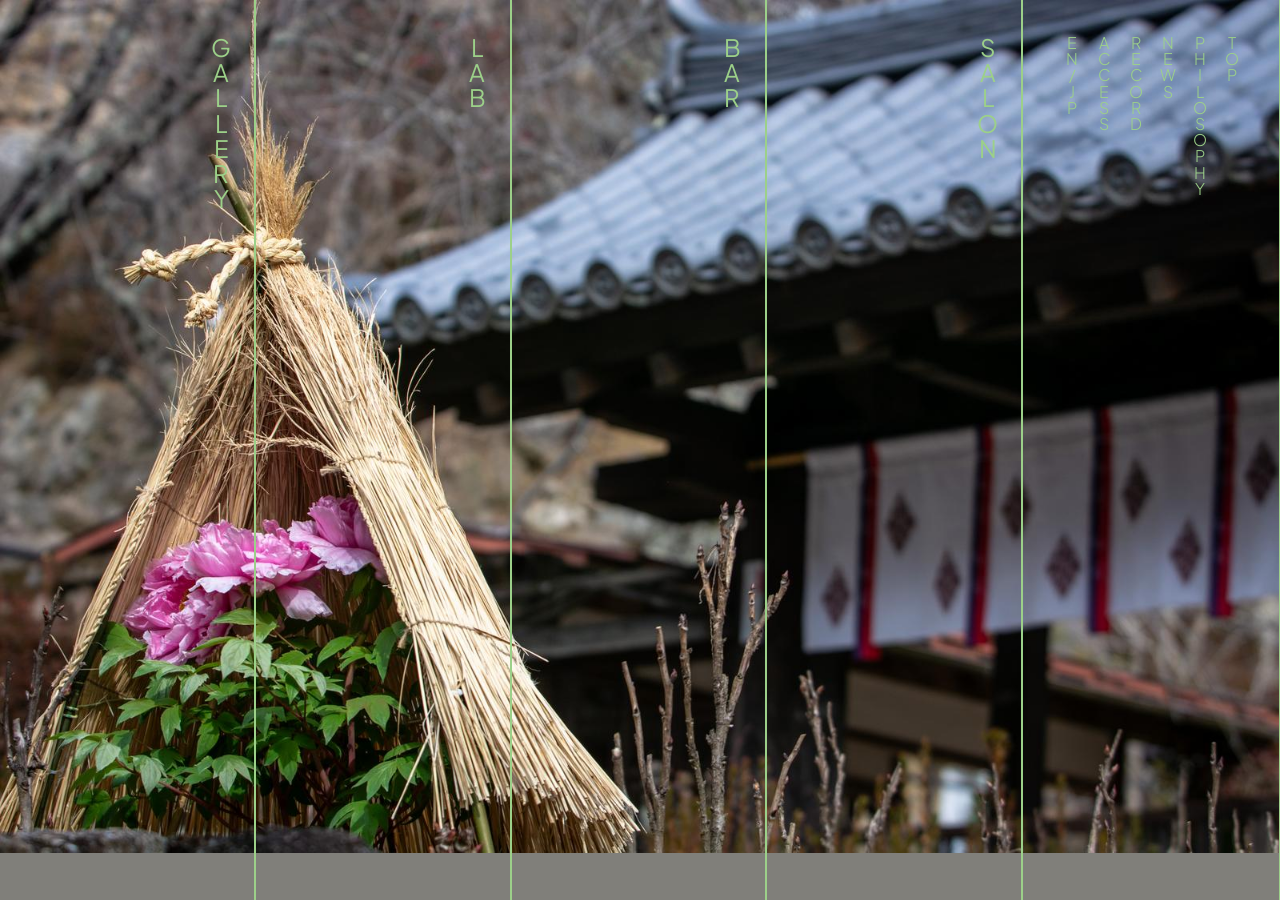
==== commit a3cbb99e: "4/3" ====
--- a/index.html
+++ b/index.html
@@ -17,25 +17,36 @@
 
     <script>
         $(function(){
+            $('.lp_wrapper section#main .bgimage').fadeIn("fast");
+            let bgChangable = false;
+            setTimeout(()=>{
+                bgChangable = true;
+                $('.lp_wrapper section#main .bgimage').fadeOut("slow");
+            },2000);
             $('.lp_wrapper section:not([class]) .contents h2,.lp_wrapper section[class=""] .contents h2').on({
             mouseenter: function () {
-                $(this).parent().siblings('.bgimage:not(.visible)').stop(true, true).fadeIn(300);
+                console.log(bgChangable);
+                if(bgChangable){
+                    $(this).siblings('.bgimage:not(.visible)').stop(true, true).fadeIn(300);
+                }
             },
             mouseleave: function () {
-                $(this).parent().siblings('.bgimage:not(.visible)').stop(true, true).fadeOut(300);
+                if(bgChangable){
+                   $(this).siblings('.bgimage:not(.visible)').stop(true, true).fadeOut(300);
+                }
             }
             });
 
             $(".lp_wrapper section .contents h2").on("click",function(){
                 $(".lp_wrapper section .contents_inner").fadeOut();
                 if($(this).parents("section").hasClass("active")) {
-                    $(".lp_wrapper section .bgimage.visible").removeClass('visible');
+                    $(".lp_wrapper section .bgimage.visible").removeClass('visible').fadeOut(300);
                     $(this).parents("section").removeClass("active").siblings().removeClass("active").removeClass("unactive");
                 }else{
-                    $(".lp_wrapper section .bgimage.visible").removeClass('visible');
+                    $(".lp_wrapper section .bgimage.visible").removeClass('visible').fadeOut(300);
                     $(this).parents("section").removeClass("unactive").addClass("active").siblings().removeClass("active").addClass("unactive");
                     $(this).siblings(".contents_inner").fadeIn();
-                    $(this).parent().siblings('.bgimage').addClass('visible');
+                    $(this).siblings('.bgimage').addClass('visible');
                 }
                 
             });
@@ -50,7 +61,7 @@
                 <h1></h1>
                 <ul>
                     <li><a href="">TOP</a></li>
-                    <li><a href="">PHOTOGRAPHY</a></li>
+                    <li><a href="">PHILOSOPHY</a></li>
                     <li><a href="">NEWS</a></li>
                     <li><a href="">RECORD</a></li>
                     <li><a href="">ACCESS</a></li>
@@ -63,54 +74,56 @@
         </section>
         <section id="sec01">
             <div class="contents">
-                <h2>SHOP</h2>
+                <h2>SALON</h2>
                 <div class="contents_inner tategaki">
-                    <p>テストテキストテストテキストテストテキストテストテキストテストテキストテストテキスト<br>
-                        テストテキストテストテキストテストテキストテストテキストテストテキストテストテキストテストテキスト
-                    </p>
+                    <h3>Apothecary Salon｜魅⼒を醸すサロン</h3>
+                    <p>健やかで美しい⽪膚を保つためのライフスタイルを提案するサロン。<br>
+                        ブランドの世界観を感じていただける空間で、<br>
+                        OSAJIのスキンケアアイテムやOSAJIがセレクトする暮らしのアイテムを展開いたします</p>
                 </div>
-            </div>
             <div class="bgimage">
                 <img src="./images/image002.jpg" alt="">
+            </div>
             </div>
         </section>
         <section id="sec02">
             <div class="contents">
-                <h2>CAFE</h2>
+                <h2>BAR</h2>
                 <div class="contents_inner tategaki">
-                    <p>テストテキストテストテキストテストテキストテストテキストテストテキストテストテキスト<br>
-                        テストテキストテストテキストテストテキストテストテキストテストテキストテストテキストテストテキスト
+                    <h3>Ferment Bar｜善⽟菌を醸す⾷体験</h3>
+                    <p>「発酵」をテーマにした⾷体験をお楽しみいただけるカウンターエリア。<br><br>
+ブランドのシグネチャードリンクである「⽢酒」をアップデートした「⽢酒スムージー」や⽶粉を使⽤した焼菓⼦等、⼼も⾝体も健やかであるためのOSAJIによる⾷養⽣を提案いたします。
                     </p>
                 </div>
-            </div>
             <div class="bgimage">
                 <img src="./images/image003.jpg" alt="">
+            </div>
             </div>
         </section>
         <section id="sec03">
             <div class="contents">
-                <h2>PERFUMERY</h2>
+                <h2>LAB</h2>
                 <div class="contents_inner tategaki">
-                    <p>テストテキストテストテキストテストテキストテストテキストテストテキストテストテキスト<br>
-                        テストテキストテストテキストテストテキストテストテキストテストテキストテストテキストテストテキスト
-                    </p>
+                    <h3>Scent Lab｜⾹りを醸す部屋</h3>
+                    <p>ホームフレグランス調⾹専⾨店「kako（家⾹）」による京都店限定の調⾹体験。<br><br>
+                    ”⾹り”を通した精神調律、そして「お匙 京都」で過ごした時間を⽇常でも味わっていただくための”家の⾹り”を調⾹し、線⾹をつくるワークショップを実施いたします。</p>
                 </div>
-            </div>
             <div class="bgimage">
                 <img src="./images/image004.jpg" alt="">
+            </div>
             </div>
         </section>
         <section id="sec04">
             <div class="contents">
                 <h2>GALLERY</h2>
                 <div class="contents_inner tategaki">
-                    <p>テストテキストテストテキストテストテキストテストテキストテストテキストテストテキスト<br>
-                        テストテキストテストテキストテストテキストテストテキストテストテキストテストテキストテストテキスト
-                    </p>
+                    <h3>Cultivate Gallery｜美意識を醸すギャラリー</h3>
+                    <p>OSAJIがキュレーションする、ブランド初のギャラリー。<br>
+                    アート作品から⼯芸品まで、展⽰を通し、訪れた⼈々が⾃分⾃⾝の”美意識”に向き合い、より豊かな暮らしへのヒントを得るための出合いをつくります。</p>
                 </div>
-            </div>
             <div class="bgimage">
                 <img src="./images/image005.jpg" alt="">
+            </div>
             </div>
         </section>
     </div>
--- a/css/style.css
+++ b/css/style.css
@@ -48,8 +48,8 @@
     width: 100%;
     height:100%;
     transition: grid-template-columns 0.5s ease;
-    writing-mode: vertical-rl; /* 縦書き（右→左） */
-    text-orientation: upright; /* 文字の向きを正立に */
+    writing-mode: vertical-rl; /* ç¸¦æ›¸ãï¼ˆå³â†’å·¦ï¼‰ */
+    text-orientation: upright; /* æ–‡å­—ã®å‘ãã‚’æ­£ç«‹ã« */
 }
 .lp_wrapper section{
     flex-basis: 0;
@@ -58,7 +58,11 @@
     max-width:100%;
 }
 .lp_wrapper section.unactive{
-    max-width:10%;
+    max-width: 7rem;
+}
+.lp_wrapper section#main{
+    max-width: unset;
+    flex: 0 0 auto;
 }
 .lp_wrapper section.active{
     flex: 1 1 auto;
@@ -69,41 +73,51 @@
 .lp_wrapper section div.contents{
     position:relative;
     z-index:3;
-    border-left:1px solid #9CD089;
+    border-right:1px solid #9CD089;
     width:100%;
-    padding:30px;
+    padding: 0;
+}
+.lp_wrapper section div.contents:after{
+    content:"";
+    position: absolute;
+    right: 0;
+    top:0;
+    bottom:0;
+    border-right:1px solid #9CD089;
+}
+.lp_wrapper section#main div.contents:after{
+    content:"";
+    border-right:none;
 }
 .lp_wrapper section div.contents h2{
     cursor: pointer;
+    height: fit-content;
+    padding: 2rem 1rem;
+}
+.lp_wrapper section div.contents h3{
+    letter-spacing:0.02;
 }
 .lp_wrapper section div.contents .contents_inner{
-    width: 0;
     display: none;
+    padding: 2rem 0 2rem 2rem;
 }
 .lp_wrapper section.active .contents_inner{
     width: auto;
+    letter-spacing: 0.07em;
 }
 .lp_wrapper section div.contents > *{
-    position:relative;
-    z-index:3;
+    z-index: 3;
 }
 .lp_wrapper section .bgimage{
     display: none;
-    position: fixed;
-    bottom:0;
-    top:0;
-    left:0;
-    right: 0;
     z-index:1;
+    position: absolute;
 }
 .lp_wrapper section:not(#main) .bgimage{
-    right: 20vw;
+    z-index: 1;
 }
 .lp_wrapper section .bgimage.visible{
     z-index:2;
-}
-.lp_wrapper section.active .bgimage{
-    display: block;
 }
 .lp_wrapper section .bgimage img{
     object-fit: cover;
@@ -111,22 +125,34 @@
     width: 100%;
     height: 100%;
 }
+.lp_wrapper section#main ul{
+    padding: 2rem;
+    line-height: 2;
+}
+.lp_wrapper section#main h1{
+    position:absolute;
+    bottom:0;
+    left:0;
+}
+.lp_wrapper section#main .bgimage{
+    left: 0;
+    width:100vw;
+    position: fixed;
+    z-index: 1;
+}
+
 @media screen and (max-width: 767px) {
     body,html{
     }
     .lp_wrapper{
-        display: block;
         position: relative;
         overflow: visible;
-        width: auto;
-        height: auto;
         transition: grid-template-columns 0.5s ease;
         writing-mode: initial;
         text-orientation: initial;
-        flex-direction: row;
+        flex-direction: column;
     }
     .lp_wrapper section{
-        border-top:1px solid #9CD089;
         border-left:none;
         width: 100%;
         letter-spacing: 0.3em;
@@ -138,8 +164,16 @@
         border-top:1px solid #9CD089;
         border-left:none;
     }
+    .lp_wrapper section#main div.contents{
+        border-top:none;
+    }
+    .lp_wrapper section#main ul{
+        padding: 3vw;
+        font-size:0.9rem;
+    }
     .lp_wrapper section div.contents .contents_inner{
         width: 100%;
+        padding: 0rem 5vw 5vw;
     }
     
     .active .lp_wrapper section.unactive{
@@ -150,5 +184,8 @@
     .lp_wrapper section.unactive{
         max-width:unset;
     }
+    .lp_wrapper section:not(#main) .bgimage{
+        position:relative;
+    }
 }
 
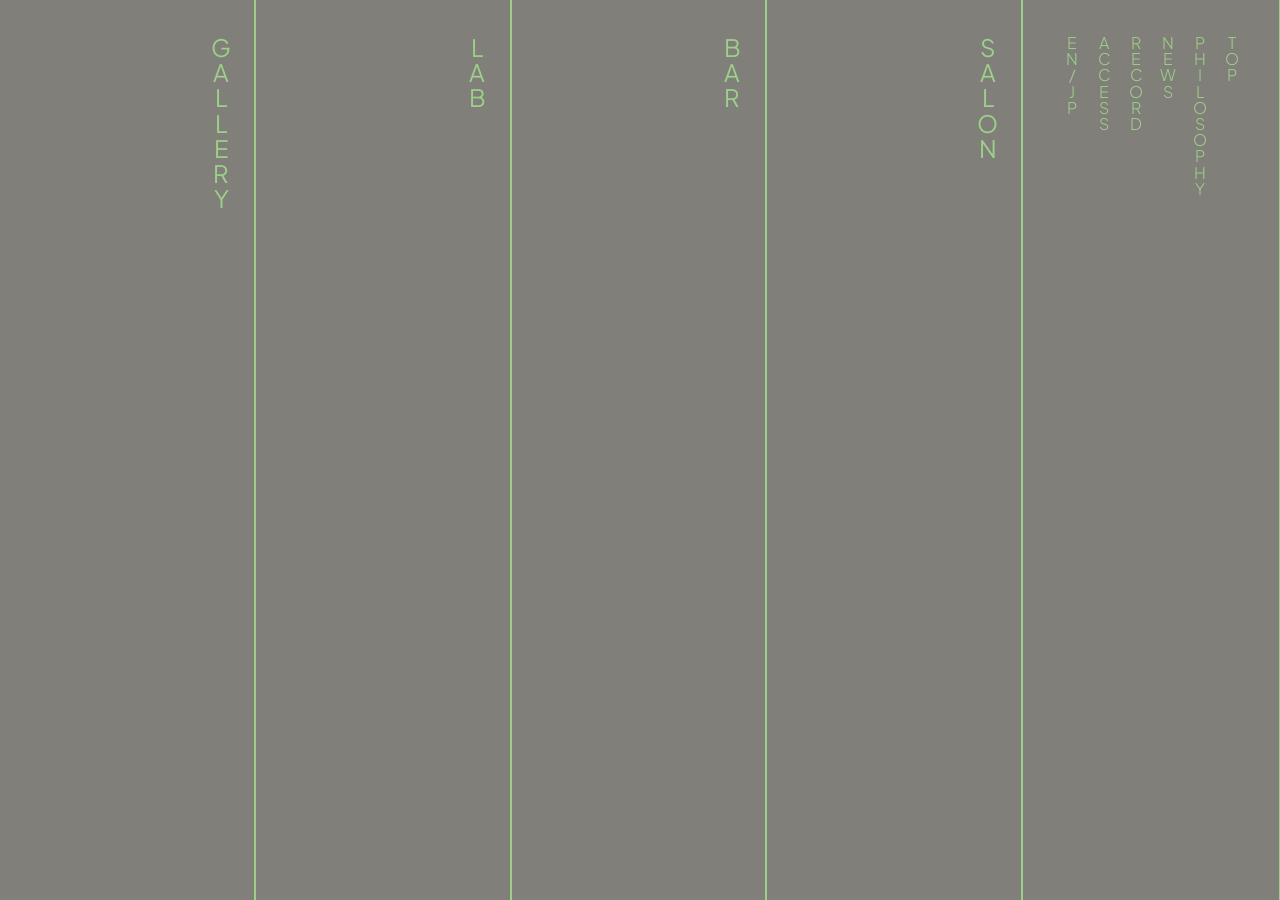
==== commit 293568c7: "4/7" ====
--- a/index.html
+++ b/index.html
@@ -17,36 +17,37 @@
 
     <script>
         $(function(){
-            $('.lp_wrapper section#main .bgimage').fadeIn("fast");
+            $('.lp_wrapper section#main .bgimage').fadeIn(300);
             let bgChangable = false;
             setTimeout(()=>{
                 bgChangable = true;
                 $('.lp_wrapper section#main .bgimage').fadeOut("slow");
             },2000);
             $('.lp_wrapper section:not([class]) .contents h2,.lp_wrapper section[class=""] .contents h2').on({
-            mouseenter: function () {
-                console.log(bgChangable);
-                if(bgChangable){
-                    $(this).siblings('.bgimage:not(.visible)').stop(true, true).fadeIn(300);
+                mouseenter: function () {
+                    if(bgChangable){
+                       // $(this).siblings('.bgimage:not(.visible)').stop(true, true).fadeIn(300);
+                        $(this).siblings('.bgimage:not(.visible)').addClass('bghover');
+                    }
+                },
+                mouseleave: function () {
+                    if(bgChangable){
+                       // $(this).siblings('.bgimage:not(.visible)').stop(true, true).fadeOut(300);
+                        $(this).siblings('.bgimage:not(.visible)').removeClass('bghover');
+                    }
                 }
-            },
-            mouseleave: function () {
-                if(bgChangable){
-                   $(this).siblings('.bgimage:not(.visible)').stop(true, true).fadeOut(300);
-                }
-            }
             });
 
             $(".lp_wrapper section .contents h2").on("click",function(){
                 $(".lp_wrapper section .contents_inner").fadeOut();
                 if($(this).parents("section").hasClass("active")) {
-                    $(".lp_wrapper section .bgimage.visible").removeClass('visible').fadeOut(300);
+                    $(".lp_wrapper section .bgimage.visible").removeClass('visible');
                     $(this).parents("section").removeClass("active").siblings().removeClass("active").removeClass("unactive");
                 }else{
-                    $(".lp_wrapper section .bgimage.visible").removeClass('visible').fadeOut(300);
+                    $(".lp_wrapper section .bgimage.visible").removeClass('visible');
                     $(this).parents("section").removeClass("unactive").addClass("active").siblings().removeClass("active").addClass("unactive");
                     $(this).siblings(".contents_inner").fadeIn();
-                    $(this).siblings('.bgimage').addClass('visible');
+                    $(this).siblings('.bgimage').addClass('visible').removeClass('bghover');
                 }
                 
             });
--- a/css/style.css
+++ b/css/style.css
@@ -91,6 +91,7 @@
 }
 .lp_wrapper section div.contents h2{
     cursor: pointer;
+    position: relative;
     height: fit-content;
     padding: 2rem 1rem;
 }
@@ -109,15 +110,25 @@
     z-index: 3;
 }
 .lp_wrapper section .bgimage{
-    display: none;
+    opacity: 0;
     z-index:1;
     position: absolute;
+    transition: 0.3s;
 }
 .lp_wrapper section:not(#main) .bgimage{
-    z-index: 1;
-}
-.lp_wrapper section .bgimage.visible{
+    z-index: 2;
+    right: 0;
+}
+.lp_wrapper section:not(#main)  .bgimage.visible{
+    right: auto;
     z-index:2;
+    opacity: 1;
+}
+.lp_wrapper section div.contents{
+    overflow: hidden;
+}
+.lp_wrapper section .bgimage.bghover{
+    opacity: 1;
 }
 .lp_wrapper section .bgimage img{
     object-fit: cover;
@@ -164,6 +175,9 @@
         border-top:1px solid #9CD089;
         border-left:none;
     }
+    .lp_wrapper section div.contents:has('.bghover'){
+        overflow: hidden;
+    }
     .lp_wrapper section#main div.contents{
         border-top:none;
     }
